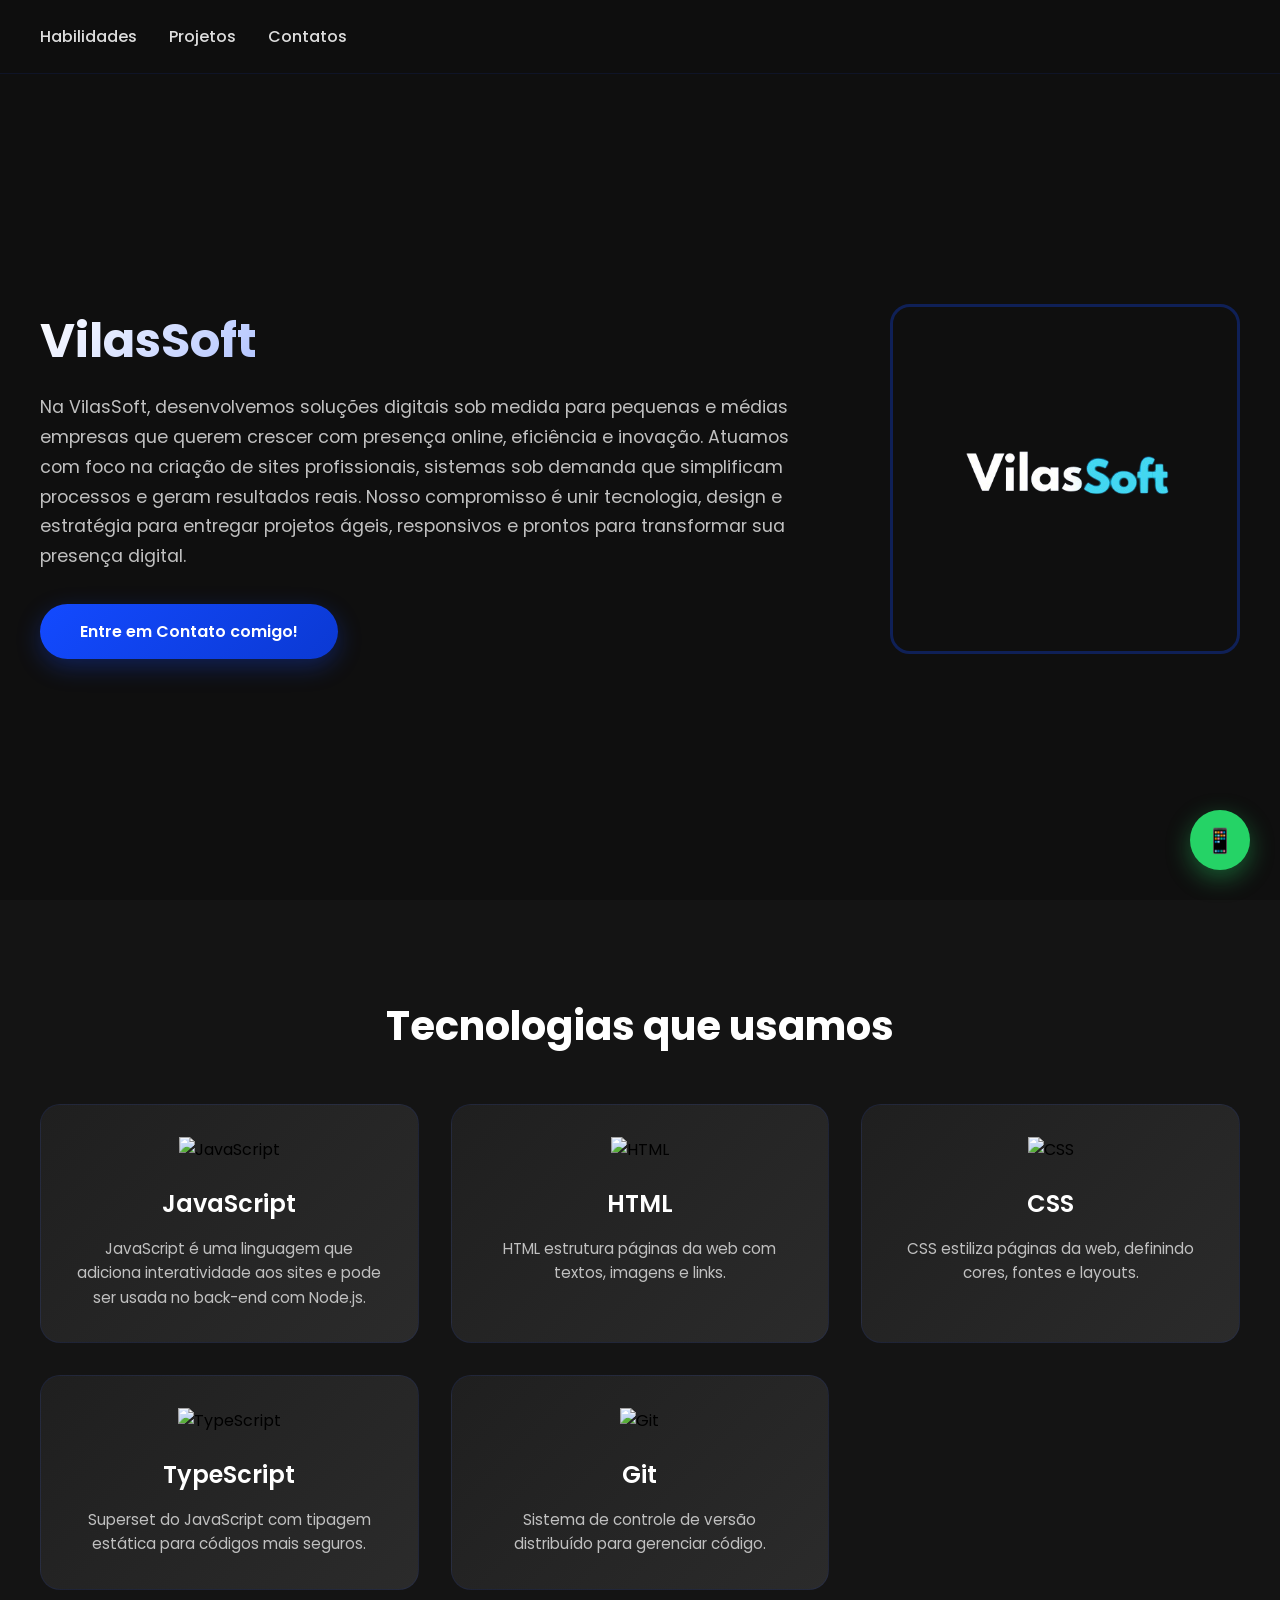
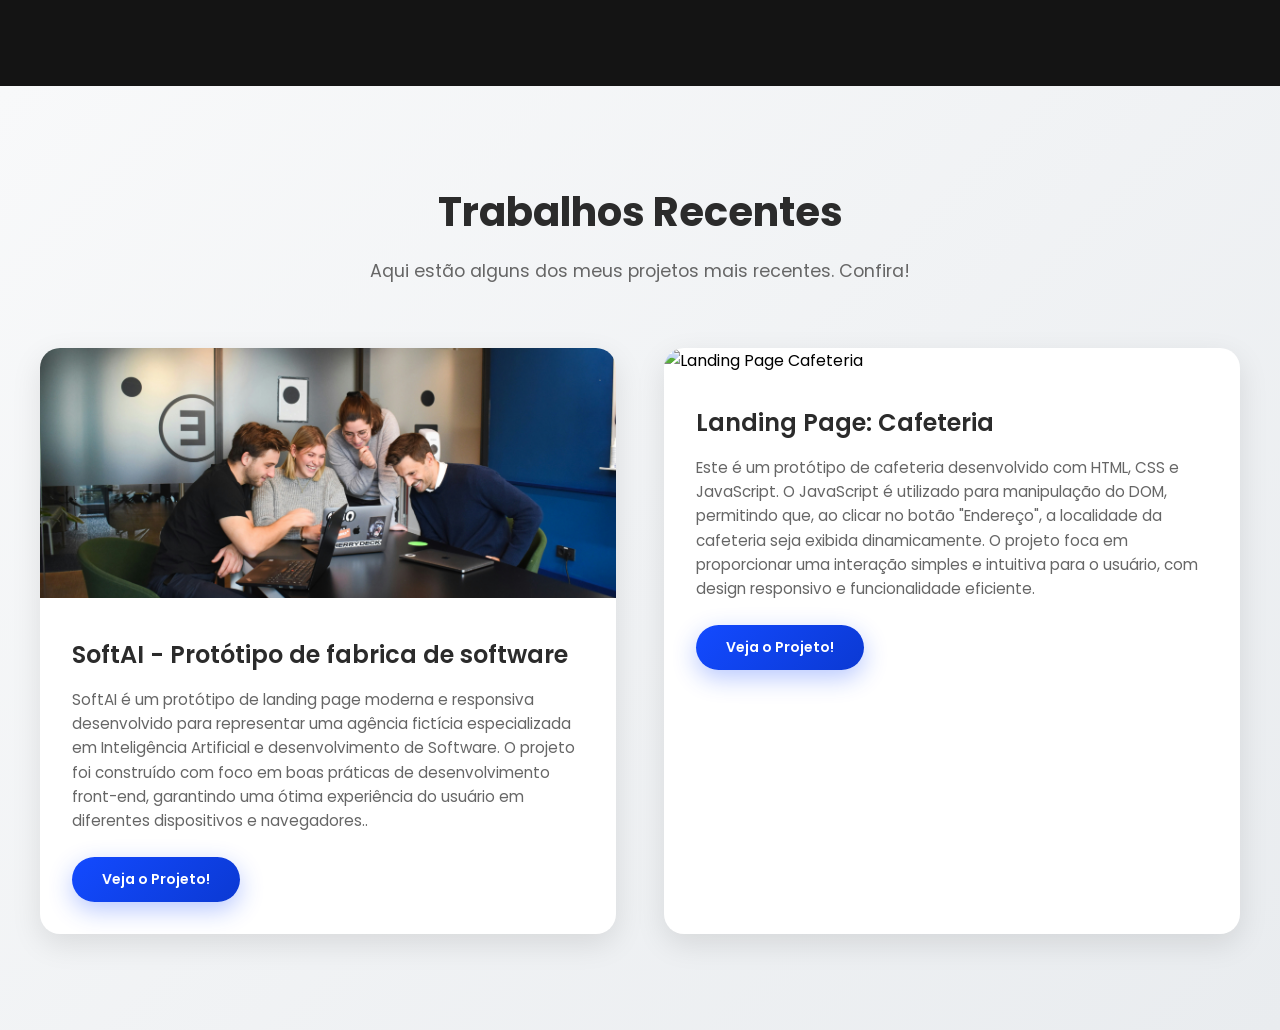
==== index.html @ 5b702a97 "Upload inicial Agencia" ====
<!DOCTYPE html>
<html lang="pt-BR">
    <head>
        <meta charset="UTF-8">
        <meta name="viewport" content="width=device-width, initial-scale=1.0">
        <title>VilasSoft</title>
        <meta name="description"
            content="Agência de desenvolvimento de WebSites">
        <meta name="keywords"
            content="desenvolvedor de sites, freelance websiste, Valparaíso de Goiás, Brasília, sites responsivos, SEO, pequenos negócios">
        <link rel="preconnect" href="https://fonts.googleapis.com">
        <link rel="preconnect" href="https://fonts.gstatic.com" crossorigin>
        <link
            href="https://fonts.googleapis.com/css2?family=Inter:ital,opsz,wght@0,14..32,100..900;1,14..32,100..900&family=Poppins:ital,wght@0,100;0,200;0,300;0,400;0,500;0,600;0,700;0,800;0,900;1,100;1,200;1,300;1,400;1,500;1,600;1,700;1,800;1,900&display=swap"
            rel="stylesheet">
        <link rel="stylesheet" href="./src/css/style.css">
        <link rel="shortcut icon" href="./src/img/VilasSoftLOGO-removebg-preview.png" type="image/x-icon">
    </head>
    <body>
        <!-- Header da pagina -->
        <header>
            <div class="header-container">
                <nav class="nav-section">
                    <ul class="list-works">
                        <li><a href="#skill-section">Habilidades</a></li>
                        <li><a href="#project-section">Projetos</a></li>
                        <li><a href="https://wa.me/556194417710"
                                target="_blank">Contatos</a></li>
                    </ul>

                    <div class="mobile-menu">
                        <span></span>
                        <span></span>
                        <span></span>
                    </div>
                </nav>
            </div>
        </header>

        <!-- Parte principal -->
        <main>
            <section class="topo-site" id="home">
                <div class="topo-interface">
                    <div class="text-site">
                        <h2>VilasSoft</h2>
                        <p>Na VilasSoft, desenvolvemos soluções digitais sob
                            medida para pequenas e médias empresas que querem
                            crescer com presença online, eficiência e inovação.
                            Atuamos com foco na criação de sites profissionais,
                            sistemas sob demanda que simplificam
                            processos e geram resultados reais.
                            Nosso compromisso é unir tecnologia, design e
                            estratégia para entregar projetos ágeis, responsivos
                            e prontos para transformar sua presença digital.</p>

                        <a href="https://wa.me/556194417710" target="_blank">
                            <button class="btn-contact">Entre em Contato
                                comigo!</button>
                        </a>
                    </div>

                    <div class="my-picture">
                        <img src="./src/img/VilasSoftLOGO-removebg-preview.png"
                            alt="Logo VilasSoft">
                    </div>
                </div>
            </section>

            <!-- Habilidades -->
            <section class="skills-section" id="skill-section">
                <h3 class="h3">Tecnologias que usamos</h3>
                <div class="box-skill">
                    <div class="box-code fade-in">
                        <img
                            src="https://cdn-icons-png.flaticon.com/512/5968/5968292.png"
                            alt="JavaScript">
                        <h3>JavaScript</h3>
                        <p>JavaScript é uma linguagem que adiciona
                            interatividade aos sites e pode ser usada no
                            back-end com Node.js.</p>
                    </div>
                    <div class="box-code fade-in">
                        <img
                            src="https://cdn-icons-png.flaticon.com/512/732/732212.png"
                            alt="HTML">
                        <h3>HTML</h3>
                        <p>HTML estrutura páginas da web com textos, imagens e
                            links.</p>
                    </div>
                    <div class="box-code fade-in">
                        <img
                            src="https://cdn-icons-png.flaticon.com/512/732/732190.png"
                            alt="CSS">
                        <h3>CSS</h3>
                        <p>CSS estiliza páginas da web, definindo cores, fontes
                            e layouts.</p>
                    </div>

                    <div class="box-code fade-in">
                        <img
                            src="https://cdn-icons-png.flaticon.com/512/5968/5968381.png"
                            alt="TypeScript">
                        <h3>TypeScript</h3>
                        <p>Superset do JavaScript com tipagem estática para
                            códigos mais seguros.</p>
                    </div>
                    <div class="box-code fade-in">
                        <img
                            src="https://cdn-icons-png.flaticon.com/512/25/25231.png"
                            alt="Git">
                        <h3>Git</h3>
                        <p>Sistema de controle de versão distribuído para
                            gerenciar código.</p>
                    </div>
                </div>
            </section>

            <!-- Projetos -->
            <section class="project-section" id="project-section">
                <div class="title-project">
                    <h3>Trabalhos Recentes</h3>
                    <p>Aqui estão alguns dos meus projetos mais recentes.
                        Confira!</p>
                </div>
                <div class="project-container">
                    <div class="box-project fade-in">
                        <img src="./src/img/BussinnesSoft.jpg"
                            alt="JoiShop E-commerce">
                        <div class="box-project-content">
                            <h3>SoftAI - Protótipo de fabrica de software</h3>
                            <p>SoftAI é um protótipo de landing page moderna e
                                responsiva desenvolvido para representar uma
                                agência fictícia especializada em Inteligência
                                Artificial e desenvolvimento de Software.
                                O projeto foi construído com foco em boas
                                práticas de desenvolvimento front-end,
                                garantindo uma ótima experiência do usuário em
                                diferentes dispositivos e navegadores..</p>
                            <a
                                href="https://soft-j72lqxmot-alonns-projects.vercel.app/"
                                target="_blank">
                                <button class="btn-project">Veja o
                                    Projeto!</button>
                            </a>
                        </div>
                    </div>

                    <div class="box-project fade-in">
                        <img
                            src="https://images.unsplash.com/photo-1495474472287-4d71bcdd2085?w=600&h=300&fit=crop"
                            alt="Landing Page Cafeteria">
                        <div class="box-project-content">
                            <h3>Landing Page: Cafeteria</h3>
                            <p>Este é um protótipo de cafeteria desenvolvido com
                                HTML, CSS e JavaScript. O JavaScript é utilizado
                                para manipulação do DOM, permitindo que, ao
                                clicar no botão "Endereço", a localidade da
                                cafeteria seja exibida dinamicamente. O projeto
                                foca em proporcionar uma interação simples e
                                intuitiva para o usuário, com design responsivo
                                e funcionalidade eficiente.</p>
                            <a
                                href="https://alonn777.github.io/cafeteria-responsivo/"
                                target="_blank">
                                <button class="btn-project">Veja o
                                    Projeto!</button>
                            </a>
                        </div>
                    </div>
                </div>
            </section>
        </main>

        <!-- WhatsApp Float Button -->
        <a
            href="https://wa.me/556194417710?text=Olá! Vi seu portfólio e gostaria de conversar sobre um projeto."
            class="whatsapp-float" target="_blank">
            📱
        </a>
        <script src="./src/js/script.js"></script>
    </body>
</html>
---- src/css/style.css ----
* {
            margin: 0;
            padding: 0;
            box-sizing: border-box;
            font-family: "Poppins", sans-serif;
        }

        body {
            background-color: #0f0f0f;
            scroll-behavior: smooth;
        }

        /* Header melhorado */
        header {
            padding: 1.5rem 2rem;
            position: fixed;
            top: 0;
            width: 100%;
            background: rgba(15, 15, 15, 0.95);
            backdrop-filter: blur(10px);
            border-bottom: 1px solid rgba(19, 74, 255, 0.1);
            z-index: 1000;
            transition: all 0.3s ease;
        }

        .header-container {
            max-width: 1200px;
            margin: 0 auto;
        }

        .nav-section {
            display: flex;
            align-items: center;
            justify-content: space-between;
        }

        .list-works {
            display: flex;
            gap: 2rem;
            list-style: none;
        }

        .list-works li a {
            color: #dddddd;
            font-size: 16px;
            font-weight: 500;
            text-decoration: none;
            transition: all 0.3s ease;
            position: relative;
        }

        .list-works li a:hover {
            color: #134aff;
        }

        .list-works li a::after {
            content: '';
            position: absolute;
            bottom: -5px;
            left: 0;
            width: 0;
            height: 2px;
            background: #134aff;
            transition: width 0.3s ease;
        }

        .list-works li a:hover::after {
            width: 100%;
        }

        .box-buttons {
            display: flex;
            gap: 10px;
        }

        .btn-media {
            padding: 8px;
            width: 45px;
            height: 45px;
            background-color: rgba(45, 45, 45, 0.8);
            border: 1px solid rgba(19, 74, 255, 0.2);
            border-radius: 10px;
            cursor: pointer;
            transition: all 0.3s ease;
            display: flex;
            align-items: center;
            justify-content: center;
        }

        .btn-media:hover {
            background-color: rgba(19, 74, 255, 0.1);
            border-color: #134aff;
            transform: translateY(-3px);
        }

        .btn-media img {
            width: 25px;
            height: 25px;
        }

        /* Menu mobile */
        .mobile-menu {
            display: none;
            flex-direction: column;
            cursor: pointer;
            gap: 4px;
        }

        .mobile-menu span {
            width: 25px;
            height: 3px;
            background: #fff;
            transition: 0.3s;
        }

        /* Seção principal melhorada */
        .topo-site {
            color: #f5f5f5;
            padding: 8rem 2rem 4rem;
            min-height: 100vh;
            display: flex;
            align-items: center;
        }

        .topo-interface {
            display: flex;
            align-items: center;
            max-width: 1200px;
            margin: 0 auto;
            gap: 4rem;
        }

        .text-site {
            flex: 1;
        }

        .text-site h2 {
            font-size: 3rem;
            font-weight: 700;
            margin-bottom: 1rem;
            background: linear-gradient(135deg, #ffffff 0%, #134aff 100%);
            -webkit-background-clip: text;
            -webkit-text-fill-color: transparent;
            background-clip: text;
        }

        .text-site p {
            font-size: 1.1rem;
            line-height: 1.7;
            color: #c0c0c0;
            margin-bottom: 2rem;
        }

        .btn-contact {
            padding: 15px 40px;
            border-radius: 50px;
            background: linear-gradient(135deg, #134aff 0%, #0b39d3 100%);
            color: #fff;
            cursor: pointer;
            font-weight: 600;
            border: none;
            font-size: 16px;
            transition: all 0.3s ease;
            box-shadow: 0 8px 25px rgba(19, 74, 255, 0.3);
        }

        .btn-contact:hover {
            transform: translateY(-3px);
            box-shadow: 0 12px 35px rgba(19, 74, 255, 0.4);
        }

        .my-picture {
            flex: 0 0 auto;
            position: relative;
        }

        .my-picture img {
            width: 350px;
            height: 350px;
            border-radius: 20px;
            object-fit: cover;
            border: 3px solid rgba(19, 74, 255, 0.3);
            transition: all 0.3s ease;
        }

        .my-picture img:hover {
            border-color: #134aff;
            transform: scale(1.02);
        }

        /* Seção de habilidades melhorada */
        .skills-section {
            padding: 6rem 2rem;
            background: #141414;
        }

        .skills-section .h3 {
            font-size: 2.5rem;
            text-align: center;
            color: #fff;
            margin-bottom: 3rem;
            font-weight: 700;
        }

        .box-skill {
            display: grid;
            grid-template-columns: repeat(auto-fit, minmax(300px, 1fr));
            gap: 2rem;
            max-width: 1200px;
            margin: 0 auto;
        }

        .box-code {
            padding: 2rem;
            background: linear-gradient(135deg, #1f1f1f 0%, #2b2b2b 100%);
            border-radius: 20px;
            cursor: pointer;
            transition: all 0.3s ease;
            border: 1px solid rgba(19, 74, 255, 0.1);
            text-align: center;
        }

        .box-code:hover {
            border-color: #134aff;
            transform: translateY(-8px);
            box-shadow: 0 15px 40px rgba(19, 74, 255, 0.2);
        }

        .box-code img {
            width: 80px;
            height: 80px;
            margin-bottom: 1.5rem;
            transition: transform 0.3s ease;
        }

        .box-code:hover img {
            transform: scale(1.1);
        }

        .box-code h3 {
            color: #fff;
            font-size: 1.5rem;
            margin-bottom: 1rem;
            font-weight: 600;
        }

        .box-code p {
            color: #c0c0c0;
            line-height: 1.6;
            font-size: 0.95rem;
        }

        /* Seção de projetos melhorada */
        .project-section {
            padding: 6rem 2rem;
            background: linear-gradient(135deg, #f8f9fa 0%, #e9ecef 100%);
        }

        .title-project {
            text-align: center;
            margin-bottom: 4rem;
        }

        .title-project h3 {
            font-size: 2.5rem;
            color: #2b2b2b;
            margin-bottom: 1rem;
            font-weight: 700;
        }

        .title-project p {
            font-size: 1.1rem;
            color: #666;
        }

        .project-container {
            display: grid;
            grid-template-columns: repeat(auto-fit, minmax(500px, 1fr));
            gap: 3rem;
            max-width: 1200px;
            margin: 0 auto;
        }

        .box-project {
            background: #fff;
            border-radius: 20px;
            overflow: hidden;
            box-shadow: 0 10px 30px rgba(0, 0, 0, 0.1);
            transition: all 0.3s ease;
        }

        .box-project:hover {
            transform: translateY(-10px);
            box-shadow: 0 20px 50px rgba(0, 0, 0, 0.15);
        }

        .box-project img {
            width: 100%;
            height: 250px;
            object-fit: cover;
            transition: transform 0.3s ease;
        }

        .box-project:hover img {
            transform: scale(1.05);
        }

        .box-project-content {
            padding: 2rem;
        }

        .box-project h3 {
            font-size: 1.5rem;
            color: #2b2b2b;
            margin-bottom: 1rem;
            font-weight: 600;
        }

        .box-project p {
            font-size: 0.95rem;
            color: #666;
            line-height: 1.6;
            margin-bottom: 1.5rem;
        }

        .btn-project {
            padding: 12px 30px;
            cursor: pointer;
            background: linear-gradient(135deg, #134aff 0%, #0b39d3 100%);
            color: #fff;
            font-weight: 600;
            border-radius: 50px;
            border: none;
            font-size: 14px;
            transition: all 0.3s ease;
            box-shadow: 0 8px 25px rgba(19, 74, 255, 0.3);
        }

        .btn-project:hover {
            transform: translateY(-3px);
            box-shadow: 0 12px 35px rgba(19, 74, 255, 0.4);
        }

        /* WhatsApp floating button */
        .whatsapp-float {
            position: fixed;
            bottom: 30px;
            right: 30px;
            background: #25d366;
            color: white;
            padding: 15px;
            border-radius: 50%;
            text-decoration: none;
            box-shadow: 0 8px 25px rgba(37, 211, 102, 0.4);
            transition: all 0.3s ease;
            z-index: 1000;
            font-size: 1.5rem;
            display: flex;
            align-items: center;
            justify-content: center;
            width: 60px;
            height: 60px;
        }

        .whatsapp-float:hover {
            transform: scale(1.1);
            box-shadow: 0 12px 35px rgba(37, 211, 102, 0.6);
        }

        /* Responsividade */
        @media (max-width: 768px) {
            .nav-section {
                justify-content: space-between;
            }
            
            .list-works {
                display: none;
            }
            
            .mobile-menu {
                display: flex;
            }

            .topo-interface {
                flex-direction: column;
                text-align: center;
                gap: 2rem;
            }

            .text-site h2 {
                font-size: 2rem;
            }

            .my-picture img {
                width: 280px;
                height: 280px;
            }

            .box-skill {
                grid-template-columns: 1fr;
                gap: 1.5rem;
            }

            .project-container {
                grid-template-columns: 1fr;
                gap: 2rem;
            }

            .skills-section,
            .project-section {
                padding: 4rem 1rem;
            }

            .topo-site {
                padding: 6rem 1rem 4rem;
            }

            .whatsapp-float {
                bottom: 20px;
                right: 20px;
                width: 50px;
                height: 50px;
                font-size: 1.2rem;
            }
        }

        @media (max-width: 480px) {
            .text-site h2 {
                font-size: 1.8rem;
            }

            .text-site p {
                font-size: 1rem;
            }

            .my-picture img {
                width: 250px;
                height: 250px;
            }

            .skills-section .h3,
            .title-project h3 {
                font-size: 2rem;
            }
        }

        /* Animações suaves */
        .fade-in {
            opacity: 0;
            transform: translateY(30px);
            transition: all 0.6s ease;
        }

        .fade-in.visible {
            opacity: 1;
            transform: translateY(0);
        }
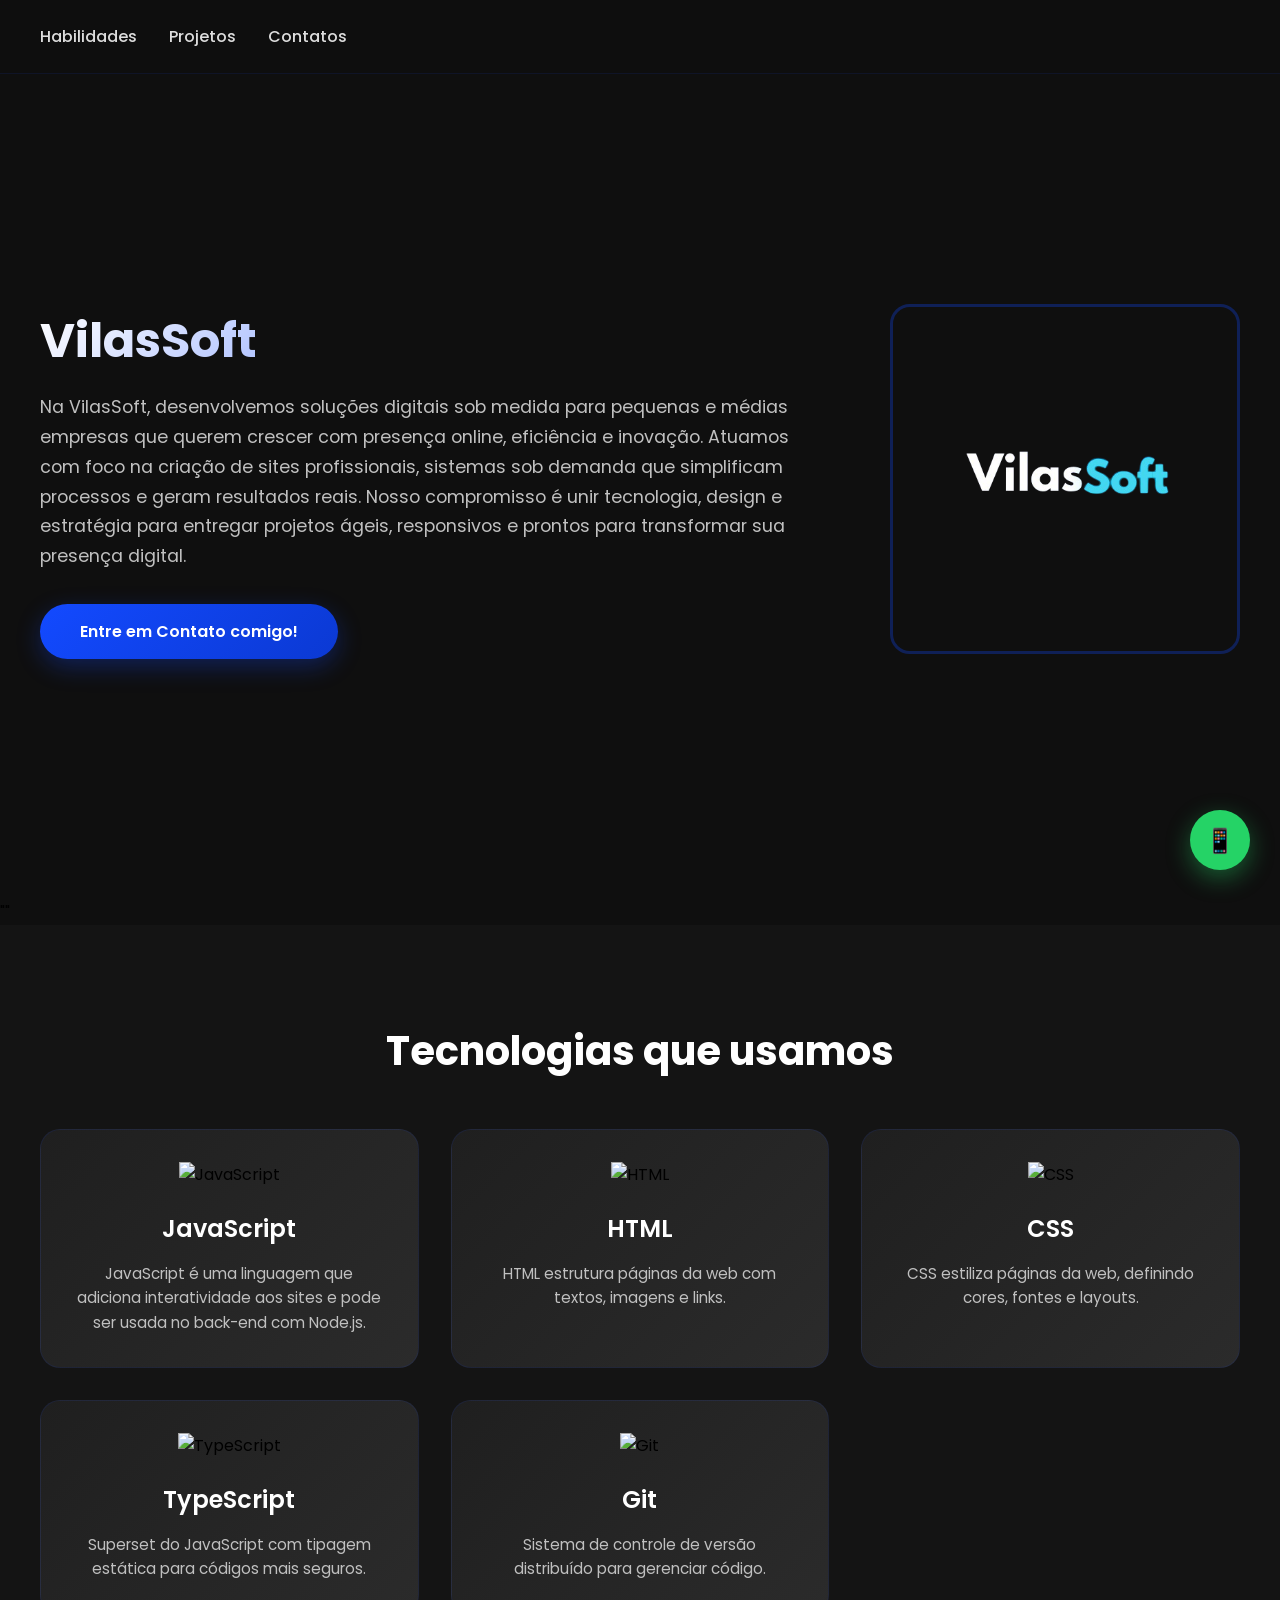
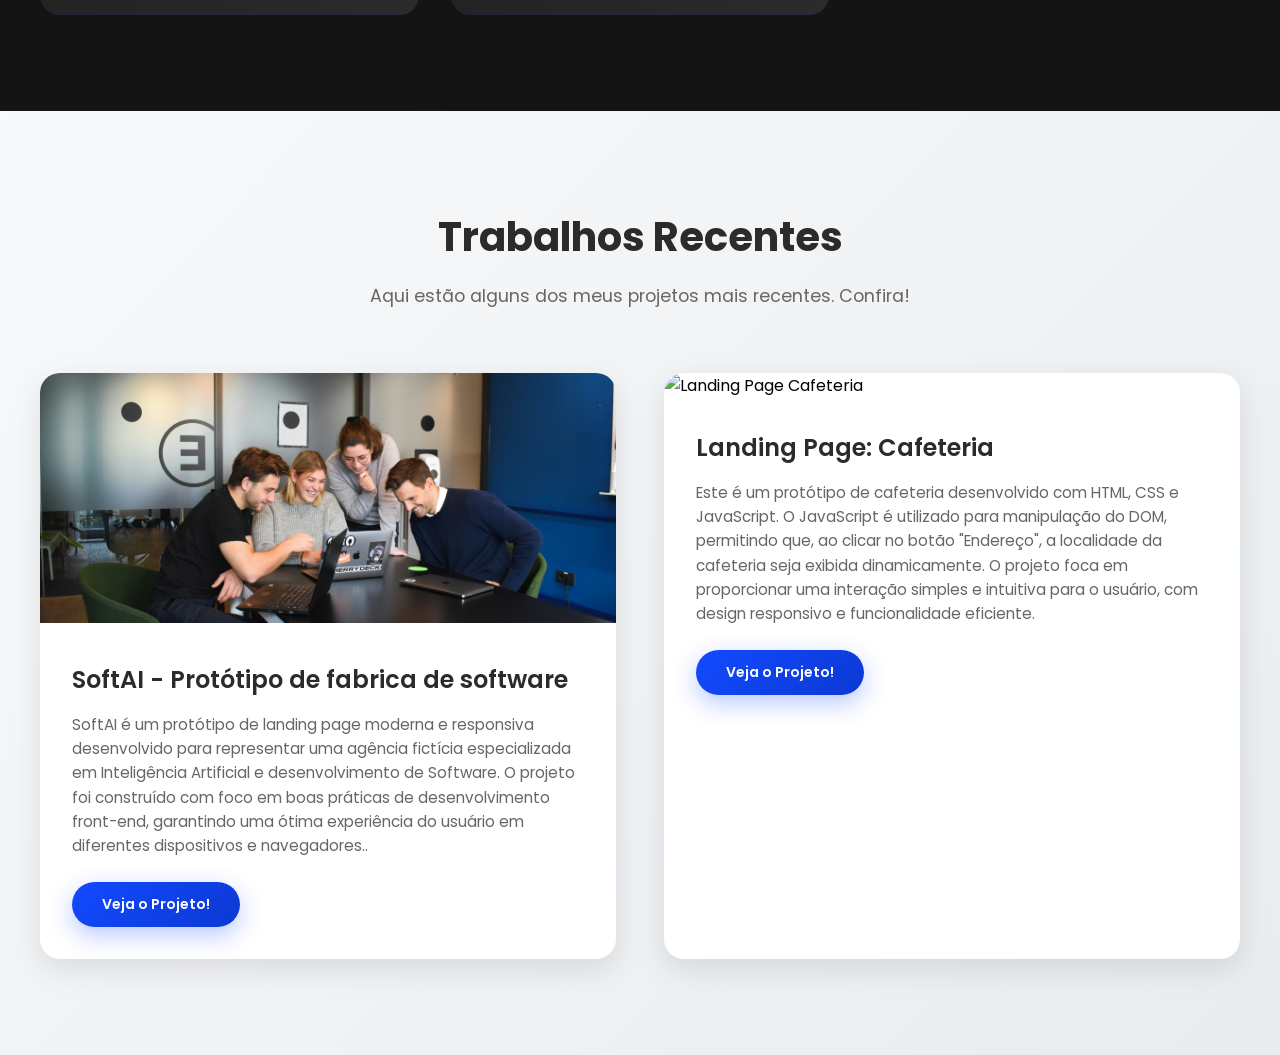
==== commit 2251cc7a: "meta tag search console" ====
--- a/index.html
+++ b/index.html
@@ -1,182 +1,183 @@
-<!DOCTYPE html>
-<html lang="pt-BR">
-    <head>
-        <meta charset="UTF-8">
-        <meta name="viewport" content="width=device-width, initial-scale=1.0">
-        <title>VilasSoft</title>
-        <meta name="description"
-            content="Agência de desenvolvimento de WebSites">
-        <meta name="keywords"
-            content="desenvolvedor de sites, freelance websiste, Valparaíso de Goiás, Brasília, sites responsivos, SEO, pequenos negócios">
-        <link rel="preconnect" href="https://fonts.googleapis.com">
-        <link rel="preconnect" href="https://fonts.gstatic.com" crossorigin>
-        <link
-            href="https://fonts.googleapis.com/css2?family=Inter:ital,opsz,wght@0,14..32,100..900;1,14..32,100..900&family=Poppins:ital,wght@0,100;0,200;0,300;0,400;0,500;0,600;0,700;0,800;0,900;1,100;1,200;1,300;1,400;1,500;1,600;1,700;1,800;1,900&display=swap"
-            rel="stylesheet">
-        <link rel="stylesheet" href="./src/css/style.css">
-        <link rel="shortcut icon" href="./src/img/VilasSoftLOGO-removebg-preview.png" type="image/x-icon">
-    </head>
-    <body>
-        <!-- Header da pagina -->
-        <header>
-            <div class="header-container">
-                <nav class="nav-section">
-                    <ul class="list-works">
-                        <li><a href="#skill-section">Habilidades</a></li>
-                        <li><a href="#project-section">Projetos</a></li>
-                        <li><a href="https://wa.me/556194417710"
-                                target="_blank">Contatos</a></li>
-                    </ul>
-
-                    <div class="mobile-menu">
-                        <span></span>
-                        <span></span>
-                        <span></span>
-                    </div>
-                </nav>
-            </div>
-        </header>
-
-        <!-- Parte principal -->
-        <main>
-            <section class="topo-site" id="home">
-                <div class="topo-interface">
-                    <div class="text-site">
-                        <h2>VilasSoft</h2>
-                        <p>Na VilasSoft, desenvolvemos soluções digitais sob
-                            medida para pequenas e médias empresas que querem
-                            crescer com presença online, eficiência e inovação.
-                            Atuamos com foco na criação de sites profissionais,
-                            sistemas sob demanda que simplificam
-                            processos e geram resultados reais.
-                            Nosso compromisso é unir tecnologia, design e
-                            estratégia para entregar projetos ágeis, responsivos
-                            e prontos para transformar sua presença digital.</p>
-
-                        <a href="https://wa.me/556194417710" target="_blank">
-                            <button class="btn-contact">Entre em Contato
-                                comigo!</button>
-                        </a>
-                    </div>
-
-                    <div class="my-picture">
-                        <img src="./src/img/VilasSoftLOGO-removebg-preview.png"
-                            alt="Logo VilasSoft">
-                    </div>
-                </div>
-            </section>
-
-            <!-- Habilidades -->
-            <section class="skills-section" id="skill-section">
-                <h3 class="h3">Tecnologias que usamos</h3>
-                <div class="box-skill">
-                    <div class="box-code fade-in">
-                        <img
-                            src="https://cdn-icons-png.flaticon.com/512/5968/5968292.png"
-                            alt="JavaScript">
-                        <h3>JavaScript</h3>
-                        <p>JavaScript é uma linguagem que adiciona
-                            interatividade aos sites e pode ser usada no
-                            back-end com Node.js.</p>
-                    </div>
-                    <div class="box-code fade-in">
-                        <img
-                            src="https://cdn-icons-png.flaticon.com/512/732/732212.png"
-                            alt="HTML">
-                        <h3>HTML</h3>
-                        <p>HTML estrutura páginas da web com textos, imagens e
-                            links.</p>
-                    </div>
-                    <div class="box-code fade-in">
-                        <img
-                            src="https://cdn-icons-png.flaticon.com/512/732/732190.png"
-                            alt="CSS">
-                        <h3>CSS</h3>
-                        <p>CSS estiliza páginas da web, definindo cores, fontes
-                            e layouts.</p>
-                    </div>
-
-                    <div class="box-code fade-in">
-                        <img
-                            src="https://cdn-icons-png.flaticon.com/512/5968/5968381.png"
-                            alt="TypeScript">
-                        <h3>TypeScript</h3>
-                        <p>Superset do JavaScript com tipagem estática para
-                            códigos mais seguros.</p>
-                    </div>
-                    <div class="box-code fade-in">
-                        <img
-                            src="https://cdn-icons-png.flaticon.com/512/25/25231.png"
-                            alt="Git">
-                        <h3>Git</h3>
-                        <p>Sistema de controle de versão distribuído para
-                            gerenciar código.</p>
-                    </div>
-                </div>
-            </section>
-
-            <!-- Projetos -->
-            <section class="project-section" id="project-section">
-                <div class="title-project">
-                    <h3>Trabalhos Recentes</h3>
-                    <p>Aqui estão alguns dos meus projetos mais recentes.
-                        Confira!</p>
-                </div>
-                <div class="project-container">
-                    <div class="box-project fade-in">
-                        <img src="./src/img/BussinnesSoft.jpg"
-                            alt="JoiShop E-commerce">
-                        <div class="box-project-content">
-                            <h3>SoftAI - Protótipo de fabrica de software</h3>
-                            <p>SoftAI é um protótipo de landing page moderna e
-                                responsiva desenvolvido para representar uma
-                                agência fictícia especializada em Inteligência
-                                Artificial e desenvolvimento de Software.
-                                O projeto foi construído com foco em boas
-                                práticas de desenvolvimento front-end,
-                                garantindo uma ótima experiência do usuário em
-                                diferentes dispositivos e navegadores..</p>
-                            <a
-                                href="https://soft-j72lqxmot-alonns-projects.vercel.app/"
-                                target="_blank">
-                                <button class="btn-project">Veja o
-                                    Projeto!</button>
-                            </a>
-                        </div>
-                    </div>
-
-                    <div class="box-project fade-in">
-                        <img
-                            src="https://images.unsplash.com/photo-1495474472287-4d71bcdd2085?w=600&h=300&fit=crop"
-                            alt="Landing Page Cafeteria">
-                        <div class="box-project-content">
-                            <h3>Landing Page: Cafeteria</h3>
-                            <p>Este é um protótipo de cafeteria desenvolvido com
-                                HTML, CSS e JavaScript. O JavaScript é utilizado
-                                para manipulação do DOM, permitindo que, ao
-                                clicar no botão "Endereço", a localidade da
-                                cafeteria seja exibida dinamicamente. O projeto
-                                foca em proporcionar uma interação simples e
-                                intuitiva para o usuário, com design responsivo
-                                e funcionalidade eficiente.</p>
-                            <a
-                                href="https://alonn777.github.io/cafeteria-responsivo/"
-                                target="_blank">
-                                <button class="btn-project">Veja o
-                                    Projeto!</button>
-                            </a>
-                        </div>
-                    </div>
-                </div>
-            </section>
-        </main>
-
-        <!-- WhatsApp Float Button -->
-        <a
-            href="https://wa.me/556194417710?text=Olá! Vi seu portfólio e gostaria de conversar sobre um projeto."
-            class="whatsapp-float" target="_blank">
-            📱
-        </a>
-        <script src="./src/js/script.js"></script>
-    </body>
+<!DOCTYPE html>
+<html lang="pt-BR">
+    <head>
+        <meta charset="UTF-8">
+        <meta name="viewport" content="width=device-width, initial-scale=1.0">
+        <title>VilasSoft</title>
+        <meta name="description"
+            content="Agência de desenvolvimento de WebSites">
+        <meta name="keywords"
+            content="desenvolvedor de sites, freelance websiste, Valparaíso de Goiás, Brasília, sites responsivos, SEO, pequenos negócios">
+            <meta name="google-site-verification" content="pZePvOXQyFS0Hxbso58rB77Z3DaUZ1HMcV789n40rFE" />
+        <link rel="preconnect" href="https://fonts.googleapis.com">
+        <link rel="preconnect" href="https://fonts.gstatic.com" crossorigin>
+        <link
+            href="https://fonts.googleapis.com/css2?family=Inter:ital,opsz,wght@0,14..32,100..900;1,14..32,100..900&family=Poppins:ital,wght@0,100;0,200;0,300;0,400;0,500;0,600;0,700;0,800;0,900;1,100;1,200;1,300;1,400;1,500;1,600;1,700;1,800;1,900&display=swap"
+            rel="stylesheet">
+        <link rel="stylesheet" href="./src/css/style.css">
+        <link rel="shortcut icon" href="./src/img/VilasSoftLOGO-removebg-preview.png" type="image/x-icon">
+    </head>
+    <body>
+        <!-- Header da pagina -->
+        <header>
+            <div class="header-container">
+                <nav class="nav-section">
+                    <ul class="list-works">
+                        <li><a href="#skill-section">Habilidades</a></li>
+                        <li><a href="#project-section">Projetos</a></li>
+                        <li><a href="https://wa.me/556194417710"
+                                target="_blank">Contatos</a></li>
+                    </ul>
+
+                    <div class="mobile-menu">
+                        <span></span>
+                        <span></span>
+                        <span></span>
+                    </div>
+                </nav>
+            </div>
+        </header>
+
+        <!-- Parte principal -->
+        <main>
+            <section class="topo-site" id="home">
+                <div class="topo-interface">
+                    <div class="text-site">
+                        <h2>VilasSoft</h2>
+                        <p>Na VilasSoft, desenvolvemos soluções digitais sob
+                            medida para pequenas e médias empresas que querem
+                            crescer com presença online, eficiência e inovação.
+                            Atuamos com foco na criação de sites profissionais,
+                            sistemas sob demanda que simplificam
+                            processos e geram resultados reais.
+                            Nosso compromisso é unir tecnologia, design e
+                            estratégia para entregar projetos ágeis, responsivos
+                            e prontos para transformar sua presença digital.</p>
+
+                        <a href="https://wa.me/556194417710" target="_blank">
+                            <button class="btn-contact">Entre em Contato
+                                comigo!</button>
+                        </a>
+                    </div>
+
+                    <div class="my-picture">
+                        <img src="./src/img/VilasSoftLOGO-removebg-preview.png"
+                            alt="Logo VilasSoft">
+                    </div>
+                </div>
+            </section>""
+
+            <!-- Habilidades -->
+            <section class="skills-section" id="skill-section">
+                <h3 class="h3">Tecnologias que usamos</h3>
+                <div class="box-skill">
+                    <div class="box-code fade-in">
+                        <img
+                            src="https://cdn-icons-png.flaticon.com/512/5968/5968292.png"
+                            alt="JavaScript">
+                        <h3>JavaScript</h3>
+                        <p>JavaScript é uma linguagem que adiciona
+                            interatividade aos sites e pode ser usada no
+                            back-end com Node.js.</p>
+                    </div>
+                    <div class="box-code fade-in">
+                        <img
+                            src="https://cdn-icons-png.flaticon.com/512/732/732212.png"
+                            alt="HTML">
+                        <h3>HTML</h3>
+                        <p>HTML estrutura páginas da web com textos, imagens e
+                            links.</p>
+                    </div>
+                    <div class="box-code fade-in">
+                        <img
+                            src="https://cdn-icons-png.flaticon.com/512/732/732190.png"
+                            alt="CSS">
+                        <h3>CSS</h3>
+                        <p>CSS estiliza páginas da web, definindo cores, fontes
+                            e layouts.</p>
+                    </div>
+
+                    <div class="box-code fade-in">
+                        <img
+                            src="https://cdn-icons-png.flaticon.com/512/5968/5968381.png"
+                            alt="TypeScript">
+                        <h3>TypeScript</h3>
+                        <p>Superset do JavaScript com tipagem estática para
+                            códigos mais seguros.</p>
+                    </div>
+                    <div class="box-code fade-in">
+                        <img
+                            src="https://cdn-icons-png.flaticon.com/512/25/25231.png"
+                            alt="Git">
+                        <h3>Git</h3>
+                        <p>Sistema de controle de versão distribuído para
+                            gerenciar código.</p>
+                    </div>
+                </div>
+            </section>
+
+            <!-- Projetos -->
+            <section class="project-section" id="project-section">
+                <div class="title-project">
+                    <h3>Trabalhos Recentes</h3>
+                    <p>Aqui estão alguns dos meus projetos mais recentes.
+                        Confira!</p>
+                </div>
+                <div class="project-container">
+                    <div class="box-project fade-in">
+                        <img src="./src/img/BussinnesSoft.jpg"
+                            alt="JoiShop E-commerce">
+                        <div class="box-project-content">
+                            <h3>SoftAI - Protótipo de fabrica de software</h3>
+                            <p>SoftAI é um protótipo de landing page moderna e
+                                responsiva desenvolvido para representar uma
+                                agência fictícia especializada em Inteligência
+                                Artificial e desenvolvimento de Software.
+                                O projeto foi construído com foco em boas
+                                práticas de desenvolvimento front-end,
+                                garantindo uma ótima experiência do usuário em
+                                diferentes dispositivos e navegadores..</p>
+                            <a
+                                href="https://soft-j72lqxmot-alonns-projects.vercel.app/"
+                                target="_blank">
+                                <button class="btn-project">Veja o
+                                    Projeto!</button>
+                            </a>
+                        </div>
+                    </div>
+
+                    <div class="box-project fade-in">
+                        <img
+                            src="https://images.unsplash.com/photo-1495474472287-4d71bcdd2085?w=600&h=300&fit=crop"
+                            alt="Landing Page Cafeteria">
+                        <div class="box-project-content">
+                            <h3>Landing Page: Cafeteria</h3>
+                            <p>Este é um protótipo de cafeteria desenvolvido com
+                                HTML, CSS e JavaScript. O JavaScript é utilizado
+                                para manipulação do DOM, permitindo que, ao
+                                clicar no botão "Endereço", a localidade da
+                                cafeteria seja exibida dinamicamente. O projeto
+                                foca em proporcionar uma interação simples e
+                                intuitiva para o usuário, com design responsivo
+                                e funcionalidade eficiente.</p>
+                            <a
+                                href="https://alonn777.github.io/cafeteria-responsivo/"
+                                target="_blank">
+                                <button class="btn-project">Veja o
+                                    Projeto!</button>
+                            </a>
+                        </div>
+                    </div>
+                </div>
+            </section>
+        </main>
+
+        <!-- WhatsApp Float Button -->
+        <a
+            href="https://wa.me/556194417710?text=Olá! Vi seu portfólio e gostaria de conversar sobre um projeto."
+            class="whatsapp-float" target="_blank">
+            📱
+        </a>
+        <script src="./src/js/script.js"></script>
+    </body>
 </html>
--- a/src/css/style.css
+++ b/src/css/style.css
@@ -1,457 +1,457 @@
-    * {
-            margin: 0;
-            padding: 0;
-            box-sizing: border-box;
-            font-family: "Poppins", sans-serif;
-        }
-
-        body {
-            background-color: #0f0f0f;
-            scroll-behavior: smooth;
-        }
-
-        /* Header melhorado */
-        header {
-            padding: 1.5rem 2rem;
-            position: fixed;
-            top: 0;
-            width: 100%;
-            background: rgba(15, 15, 15, 0.95);
-            backdrop-filter: blur(10px);
-            border-bottom: 1px solid rgba(19, 74, 255, 0.1);
-            z-index: 1000;
-            transition: all 0.3s ease;
-        }
-
-        .header-container {
-            max-width: 1200px;
-            margin: 0 auto;
-        }
-
-        .nav-section {
-            display: flex;
-            align-items: center;
-            justify-content: space-between;
-        }
-
-        .list-works {
-            display: flex;
-            gap: 2rem;
-            list-style: none;
-        }
-
-        .list-works li a {
-            color: #dddddd;
-            font-size: 16px;
-            font-weight: 500;
-            text-decoration: none;
-            transition: all 0.3s ease;
-            position: relative;
-        }
-
-        .list-works li a:hover {
-            color: #134aff;
-        }
-
-        .list-works li a::after {
-            content: '';
-            position: absolute;
-            bottom: -5px;
-            left: 0;
-            width: 0;
-            height: 2px;
-            background: #134aff;
-            transition: width 0.3s ease;
-        }
-
-        .list-works li a:hover::after {
-            width: 100%;
-        }
-
-        .box-buttons {
-            display: flex;
-            gap: 10px;
-        }
-
-        .btn-media {
-            padding: 8px;
-            width: 45px;
-            height: 45px;
-            background-color: rgba(45, 45, 45, 0.8);
-            border: 1px solid rgba(19, 74, 255, 0.2);
-            border-radius: 10px;
-            cursor: pointer;
-            transition: all 0.3s ease;
-            display: flex;
-            align-items: center;
-            justify-content: center;
-        }
-
-        .btn-media:hover {
-            background-color: rgba(19, 74, 255, 0.1);
-            border-color: #134aff;
-            transform: translateY(-3px);
-        }
-
-        .btn-media img {
-            width: 25px;
-            height: 25px;
-        }
-
-        /* Menu mobile */
-        .mobile-menu {
-            display: none;
-            flex-direction: column;
-            cursor: pointer;
-            gap: 4px;
-        }
-
-        .mobile-menu span {
-            width: 25px;
-            height: 3px;
-            background: #fff;
-            transition: 0.3s;
-        }
-
-        /* Seção principal melhorada */
-        .topo-site {
-            color: #f5f5f5;
-            padding: 8rem 2rem 4rem;
-            min-height: 100vh;
-            display: flex;
-            align-items: center;
-        }
-
-        .topo-interface {
-            display: flex;
-            align-items: center;
-            max-width: 1200px;
-            margin: 0 auto;
-            gap: 4rem;
-        }
-
-        .text-site {
-            flex: 1;
-        }
-
-        .text-site h2 {
-            font-size: 3rem;
-            font-weight: 700;
-            margin-bottom: 1rem;
-            background: linear-gradient(135deg, #ffffff 0%, #134aff 100%);
-            -webkit-background-clip: text;
-            -webkit-text-fill-color: transparent;
-            background-clip: text;
-        }
-
-        .text-site p {
-            font-size: 1.1rem;
-            line-height: 1.7;
-            color: #c0c0c0;
-            margin-bottom: 2rem;
-        }
-
-        .btn-contact {
-            padding: 15px 40px;
-            border-radius: 50px;
-            background: linear-gradient(135deg, #134aff 0%, #0b39d3 100%);
-            color: #fff;
-            cursor: pointer;
-            font-weight: 600;
-            border: none;
-            font-size: 16px;
-            transition: all 0.3s ease;
-            box-shadow: 0 8px 25px rgba(19, 74, 255, 0.3);
-        }
-
-        .btn-contact:hover {
-            transform: translateY(-3px);
-            box-shadow: 0 12px 35px rgba(19, 74, 255, 0.4);
-        }
-
-        .my-picture {
-            flex: 0 0 auto;
-            position: relative;
-        }
-
-        .my-picture img {
-            width: 350px;
-            height: 350px;
-            border-radius: 20px;
-            object-fit: cover;
-            border: 3px solid rgba(19, 74, 255, 0.3);
-            transition: all 0.3s ease;
-        }
-
-        .my-picture img:hover {
-            border-color: #134aff;
-            transform: scale(1.02);
-        }
-
-        /* Seção de habilidades melhorada */
-        .skills-section {
-            padding: 6rem 2rem;
-            background: #141414;
-        }
-
-        .skills-section .h3 {
-            font-size: 2.5rem;
-            text-align: center;
-            color: #fff;
-            margin-bottom: 3rem;
-            font-weight: 700;
-        }
-
-        .box-skill {
-            display: grid;
-            grid-template-columns: repeat(auto-fit, minmax(300px, 1fr));
-            gap: 2rem;
-            max-width: 1200px;
-            margin: 0 auto;
-        }
-
-        .box-code {
-            padding: 2rem;
-            background: linear-gradient(135deg, #1f1f1f 0%, #2b2b2b 100%);
-            border-radius: 20px;
-            cursor: pointer;
-            transition: all 0.3s ease;
-            border: 1px solid rgba(19, 74, 255, 0.1);
-            text-align: center;
-        }
-
-        .box-code:hover {
-            border-color: #134aff;
-            transform: translateY(-8px);
-            box-shadow: 0 15px 40px rgba(19, 74, 255, 0.2);
-        }
-
-        .box-code img {
-            width: 80px;
-            height: 80px;
-            margin-bottom: 1.5rem;
-            transition: transform 0.3s ease;
-        }
-
-        .box-code:hover img {
-            transform: scale(1.1);
-        }
-
-        .box-code h3 {
-            color: #fff;
-            font-size: 1.5rem;
-            margin-bottom: 1rem;
-            font-weight: 600;
-        }
-
-        .box-code p {
-            color: #c0c0c0;
-            line-height: 1.6;
-            font-size: 0.95rem;
-        }
-
-        /* Seção de projetos melhorada */
-        .project-section {
-            padding: 6rem 2rem;
-            background: linear-gradient(135deg, #f8f9fa 0%, #e9ecef 100%);
-        }
-
-        .title-project {
-            text-align: center;
-            margin-bottom: 4rem;
-        }
-
-        .title-project h3 {
-            font-size: 2.5rem;
-            color: #2b2b2b;
-            margin-bottom: 1rem;
-            font-weight: 700;
-        }
-
-        .title-project p {
-            font-size: 1.1rem;
-            color: #666;
-        }
-
-        .project-container {
-            display: grid;
-            grid-template-columns: repeat(auto-fit, minmax(500px, 1fr));
-            gap: 3rem;
-            max-width: 1200px;
-            margin: 0 auto;
-        }
-
-        .box-project {
-            background: #fff;
-            border-radius: 20px;
-            overflow: hidden;
-            box-shadow: 0 10px 30px rgba(0, 0, 0, 0.1);
-            transition: all 0.3s ease;
-        }
-
-        .box-project:hover {
-            transform: translateY(-10px);
-            box-shadow: 0 20px 50px rgba(0, 0, 0, 0.15);
-        }
-
-        .box-project img {
-            width: 100%;
-            height: 250px;
-            object-fit: cover;
-            transition: transform 0.3s ease;
-        }
-
-        .box-project:hover img {
-            transform: scale(1.05);
-        }
-
-        .box-project-content {
-            padding: 2rem;
-        }
-
-        .box-project h3 {
-            font-size: 1.5rem;
-            color: #2b2b2b;
-            margin-bottom: 1rem;
-            font-weight: 600;
-        }
-
-        .box-project p {
-            font-size: 0.95rem;
-            color: #666;
-            line-height: 1.6;
-            margin-bottom: 1.5rem;
-        }
-
-        .btn-project {
-            padding: 12px 30px;
-            cursor: pointer;
-            background: linear-gradient(135deg, #134aff 0%, #0b39d3 100%);
-            color: #fff;
-            font-weight: 600;
-            border-radius: 50px;
-            border: none;
-            font-size: 14px;
-            transition: all 0.3s ease;
-            box-shadow: 0 8px 25px rgba(19, 74, 255, 0.3);
-        }
-
-        .btn-project:hover {
-            transform: translateY(-3px);
-            box-shadow: 0 12px 35px rgba(19, 74, 255, 0.4);
-        }
-
-        /* WhatsApp floating button */
-        .whatsapp-float {
-            position: fixed;
-            bottom: 30px;
-            right: 30px;
-            background: #25d366;
-            color: white;
-            padding: 15px;
-            border-radius: 50%;
-            text-decoration: none;
-            box-shadow: 0 8px 25px rgba(37, 211, 102, 0.4);
-            transition: all 0.3s ease;
-            z-index: 1000;
-            font-size: 1.5rem;
-            display: flex;
-            align-items: center;
-            justify-content: center;
-            width: 60px;
-            height: 60px;
-        }
-
-        .whatsapp-float:hover {
-            transform: scale(1.1);
-            box-shadow: 0 12px 35px rgba(37, 211, 102, 0.6);
-        }
-
-        /* Responsividade */
-        @media (max-width: 768px) {
-            .nav-section {
-                justify-content: space-between;
-            }
-            
-            .list-works {
-                display: none;
-            }
-            
-            .mobile-menu {
-                display: flex;
-            }
-
-            .topo-interface {
-                flex-direction: column;
-                text-align: center;
-                gap: 2rem;
-            }
-
-            .text-site h2 {
-                font-size: 2rem;
-            }
-
-            .my-picture img {
-                width: 280px;
-                height: 280px;
-            }
-
-            .box-skill {
-                grid-template-columns: 1fr;
-                gap: 1.5rem;
-            }
-
-            .project-container {
-                grid-template-columns: 1fr;
-                gap: 2rem;
-            }
-
-            .skills-section,
-            .project-section {
-                padding: 4rem 1rem;
-            }
-
-            .topo-site {
-                padding: 6rem 1rem 4rem;
-            }
-
-            .whatsapp-float {
-                bottom: 20px;
-                right: 20px;
-                width: 50px;
-                height: 50px;
-                font-size: 1.2rem;
-            }
-        }
-
-        @media (max-width: 480px) {
-            .text-site h2 {
-                font-size: 1.8rem;
-            }
-
-            .text-site p {
-                font-size: 1rem;
-            }
-
-            .my-picture img {
-                width: 250px;
-                height: 250px;
-            }
-
-            .skills-section .h3,
-            .title-project h3 {
-                font-size: 2rem;
-            }
-        }
-
-        /* Animações suaves */
-        .fade-in {
-            opacity: 0;
-            transform: translateY(30px);
-            transition: all 0.6s ease;
-        }
-
-        .fade-in.visible {
-            opacity: 1;
-            transform: translateY(0);
+    * {
+            margin: 0;
+            padding: 0;
+            box-sizing: border-box;
+            font-family: "Poppins", sans-serif;
+        }
+
+        body {
+            background-color: #0f0f0f;
+            scroll-behavior: smooth;
+        }
+
+        /* Header melhorado */
+        header {
+            padding: 1.5rem 2rem;
+            position: fixed;
+            top: 0;
+            width: 100%;
+            background: rgba(15, 15, 15, 0.95);
+            backdrop-filter: blur(10px);
+            border-bottom: 1px solid rgba(19, 74, 255, 0.1);
+            z-index: 1000;
+            transition: all 0.3s ease;
+        }
+
+        .header-container {
+            max-width: 1200px;
+            margin: 0 auto;
+        }
+
+        .nav-section {
+            display: flex;
+            align-items: center;
+            justify-content: space-between;
+        }
+
+        .list-works {
+            display: flex;
+            gap: 2rem;
+            list-style: none;
+        }
+
+        .list-works li a {
+            color: #dddddd;
+            font-size: 16px;
+            font-weight: 500;
+            text-decoration: none;
+            transition: all 0.3s ease;
+            position: relative;
+        }
+
+        .list-works li a:hover {
+            color: #134aff;
+        }
+
+        .list-works li a::after {
+            content: '';
+            position: absolute;
+            bottom: -5px;
+            left: 0;
+            width: 0;
+            height: 2px;
+            background: #134aff;
+            transition: width 0.3s ease;
+        }
+
+        .list-works li a:hover::after {
+            width: 100%;
+        }
+
+        .box-buttons {
+            display: flex;
+            gap: 10px;
+        }
+
+        .btn-media {
+            padding: 8px;
+            width: 45px;
+            height: 45px;
+            background-color: rgba(45, 45, 45, 0.8);
+            border: 1px solid rgba(19, 74, 255, 0.2);
+            border-radius: 10px;
+            cursor: pointer;
+            transition: all 0.3s ease;
+            display: flex;
+            align-items: center;
+            justify-content: center;
+        }
+
+        .btn-media:hover {
+            background-color: rgba(19, 74, 255, 0.1);
+            border-color: #134aff;
+            transform: translateY(-3px);
+        }
+
+        .btn-media img {
+            width: 25px;
+            height: 25px;
+        }
+
+        /* Menu mobile */
+        .mobile-menu {
+            display: none;
+            flex-direction: column;
+            cursor: pointer;
+            gap: 4px;
+        }
+
+        .mobile-menu span {
+            width: 25px;
+            height: 3px;
+            background: #fff;
+            transition: 0.3s;
+        }
+
+        /* Seção principal melhorada */
+        .topo-site {
+            color: #f5f5f5;
+            padding: 8rem 2rem 4rem;
+            min-height: 100vh;
+            display: flex;
+            align-items: center;
+        }
+
+        .topo-interface {
+            display: flex;
+            align-items: center;
+            max-width: 1200px;
+            margin: 0 auto;
+            gap: 4rem;
+        }
+
+        .text-site {
+            flex: 1;
+        }
+
+        .text-site h2 {
+            font-size: 3rem;
+            font-weight: 700;
+            margin-bottom: 1rem;
+            background: linear-gradient(135deg, #ffffff 0%, #134aff 100%);
+            -webkit-background-clip: text;
+            -webkit-text-fill-color: transparent;
+            background-clip: text;
+        }
+
+        .text-site p {
+            font-size: 1.1rem;
+            line-height: 1.7;
+            color: #c0c0c0;
+            margin-bottom: 2rem;
+        }
+
+        .btn-contact {
+            padding: 15px 40px;
+            border-radius: 50px;
+            background: linear-gradient(135deg, #134aff 0%, #0b39d3 100%);
+            color: #fff;
+            cursor: pointer;
+            font-weight: 600;
+            border: none;
+            font-size: 16px;
+            transition: all 0.3s ease;
+            box-shadow: 0 8px 25px rgba(19, 74, 255, 0.3);
+        }
+
+        .btn-contact:hover {
+            transform: translateY(-3px);
+            box-shadow: 0 12px 35px rgba(19, 74, 255, 0.4);
+        }
+
+        .my-picture {
+            flex: 0 0 auto;
+            position: relative;
+        }
+
+        .my-picture img {
+            width: 350px;
+            height: 350px;
+            border-radius: 20px;
+            object-fit: cover;
+            border: 3px solid rgba(19, 74, 255, 0.3);
+            transition: all 0.3s ease;
+        }
+
+        .my-picture img:hover {
+            border-color: #134aff;
+            transform: scale(1.02);
+        }
+
+        /* Seção de habilidades melhorada */
+        .skills-section {
+            padding: 6rem 2rem;
+            background: #141414;
+        }
+
+        .skills-section .h3 {
+            font-size: 2.5rem;
+            text-align: center;
+            color: #fff;
+            margin-bottom: 3rem;
+            font-weight: 700;
+        }
+
+        .box-skill {
+            display: grid;
+            grid-template-columns: repeat(auto-fit, minmax(300px, 1fr));
+            gap: 2rem;
+            max-width: 1200px;
+            margin: 0 auto;
+        }
+
+        .box-code {
+            padding: 2rem;
+            background: linear-gradient(135deg, #1f1f1f 0%, #2b2b2b 100%);
+            border-radius: 20px;
+            cursor: pointer;
+            transition: all 0.3s ease;
+            border: 1px solid rgba(19, 74, 255, 0.1);
+            text-align: center;
+        }
+
+        .box-code:hover {
+            border-color: #134aff;
+            transform: translateY(-8px);
+            box-shadow: 0 15px 40px rgba(19, 74, 255, 0.2);
+        }
+
+        .box-code img {
+            width: 80px;
+            height: 80px;
+            margin-bottom: 1.5rem;
+            transition: transform 0.3s ease;
+        }
+
+        .box-code:hover img {
+            transform: scale(1.1);
+        }
+
+        .box-code h3 {
+            color: #fff;
+            font-size: 1.5rem;
+            margin-bottom: 1rem;
+            font-weight: 600;
+        }
+
+        .box-code p {
+            color: #c0c0c0;
+            line-height: 1.6;
+            font-size: 0.95rem;
+        }
+
+        /* Seção de projetos melhorada */
+        .project-section {
+            padding: 6rem 2rem;
+            background: linear-gradient(135deg, #f8f9fa 0%, #e9ecef 100%);
+        }
+
+        .title-project {
+            text-align: center;
+            margin-bottom: 4rem;
+        }
+
+        .title-project h3 {
+            font-size: 2.5rem;
+            color: #2b2b2b;
+            margin-bottom: 1rem;
+            font-weight: 700;
+        }
+
+        .title-project p {
+            font-size: 1.1rem;
+            color: #666;
+        }
+
+        .project-container {
+            display: grid;
+            grid-template-columns: repeat(auto-fit, minmax(500px, 1fr));
+            gap: 3rem;
+            max-width: 1200px;
+            margin: 0 auto;
+        }
+
+        .box-project {
+            background: #fff;
+            border-radius: 20px;
+            overflow: hidden;
+            box-shadow: 0 10px 30px rgba(0, 0, 0, 0.1);
+            transition: all 0.3s ease;
+        }
+
+        .box-project:hover {
+            transform: translateY(-10px);
+            box-shadow: 0 20px 50px rgba(0, 0, 0, 0.15);
+        }
+
+        .box-project img {
+            width: 100%;
+            height: 250px;
+            object-fit: cover;
+            transition: transform 0.3s ease;
+        }
+
+        .box-project:hover img {
+            transform: scale(1.05);
+        }
+
+        .box-project-content {
+            padding: 2rem;
+        }
+
+        .box-project h3 {
+            font-size: 1.5rem;
+            color: #2b2b2b;
+            margin-bottom: 1rem;
+            font-weight: 600;
+        }
+
+        .box-project p {
+            font-size: 0.95rem;
+            color: #666;
+            line-height: 1.6;
+            margin-bottom: 1.5rem;
+        }
+
+        .btn-project {
+            padding: 12px 30px;
+            cursor: pointer;
+            background: linear-gradient(135deg, #134aff 0%, #0b39d3 100%);
+            color: #fff;
+            font-weight: 600;
+            border-radius: 50px;
+            border: none;
+            font-size: 14px;
+            transition: all 0.3s ease;
+            box-shadow: 0 8px 25px rgba(19, 74, 255, 0.3);
+        }
+
+        .btn-project:hover {
+            transform: translateY(-3px);
+            box-shadow: 0 12px 35px rgba(19, 74, 255, 0.4);
+        }
+
+        /* WhatsApp floating button */
+        .whatsapp-float {
+            position: fixed;
+            bottom: 30px;
+            right: 30px;
+            background: #25d366;
+            color: white;
+            padding: 15px;
+            border-radius: 50%;
+            text-decoration: none;
+            box-shadow: 0 8px 25px rgba(37, 211, 102, 0.4);
+            transition: all 0.3s ease;
+            z-index: 1000;
+            font-size: 1.5rem;
+            display: flex;
+            align-items: center;
+            justify-content: center;
+            width: 60px;
+            height: 60px;
+        }
+
+        .whatsapp-float:hover {
+            transform: scale(1.1);
+            box-shadow: 0 12px 35px rgba(37, 211, 102, 0.6);
+        }
+
+        /* Responsividade */
+        @media (max-width: 768px) {
+            .nav-section {
+                justify-content: space-between;
+            }
+            
+            .list-works {
+                display: none;
+            }
+            
+            .mobile-menu {
+                display: flex;
+            }
+
+            .topo-interface {
+                flex-direction: column;
+                text-align: center;
+                gap: 2rem;
+            }
+
+            .text-site h2 {
+                font-size: 2rem;
+            }
+
+            .my-picture img {
+                width: 280px;
+                height: 280px;
+            }
+
+            .box-skill {
+                grid-template-columns: 1fr;
+                gap: 1.5rem;
+            }
+
+            .project-container {
+                grid-template-columns: 1fr;
+                gap: 2rem;
+            }
+
+            .skills-section,
+            .project-section {
+                padding: 4rem 1rem;
+            }
+
+            .topo-site {
+                padding: 6rem 1rem 4rem;
+            }
+
+            .whatsapp-float {
+                bottom: 20px;
+                right: 20px;
+                width: 50px;
+                height: 50px;
+                font-size: 1.2rem;
+            }
+        }
+
+        @media (max-width: 480px) {
+            .text-site h2 {
+                font-size: 1.8rem;
+            }
+
+            .text-site p {
+                font-size: 1rem;
+            }
+
+            .my-picture img {
+                width: 250px;
+                height: 250px;
+            }
+
+            .skills-section .h3,
+            .title-project h3 {
+                font-size: 2rem;
+            }
+        }
+
+        /* Animações suaves */
+        .fade-in {
+            opacity: 0;
+            transform: translateY(30px);
+            transition: all 0.6s ease;
+        }
+
+        .fade-in.visible {
+            opacity: 1;
+            transform: translateY(0);
         }
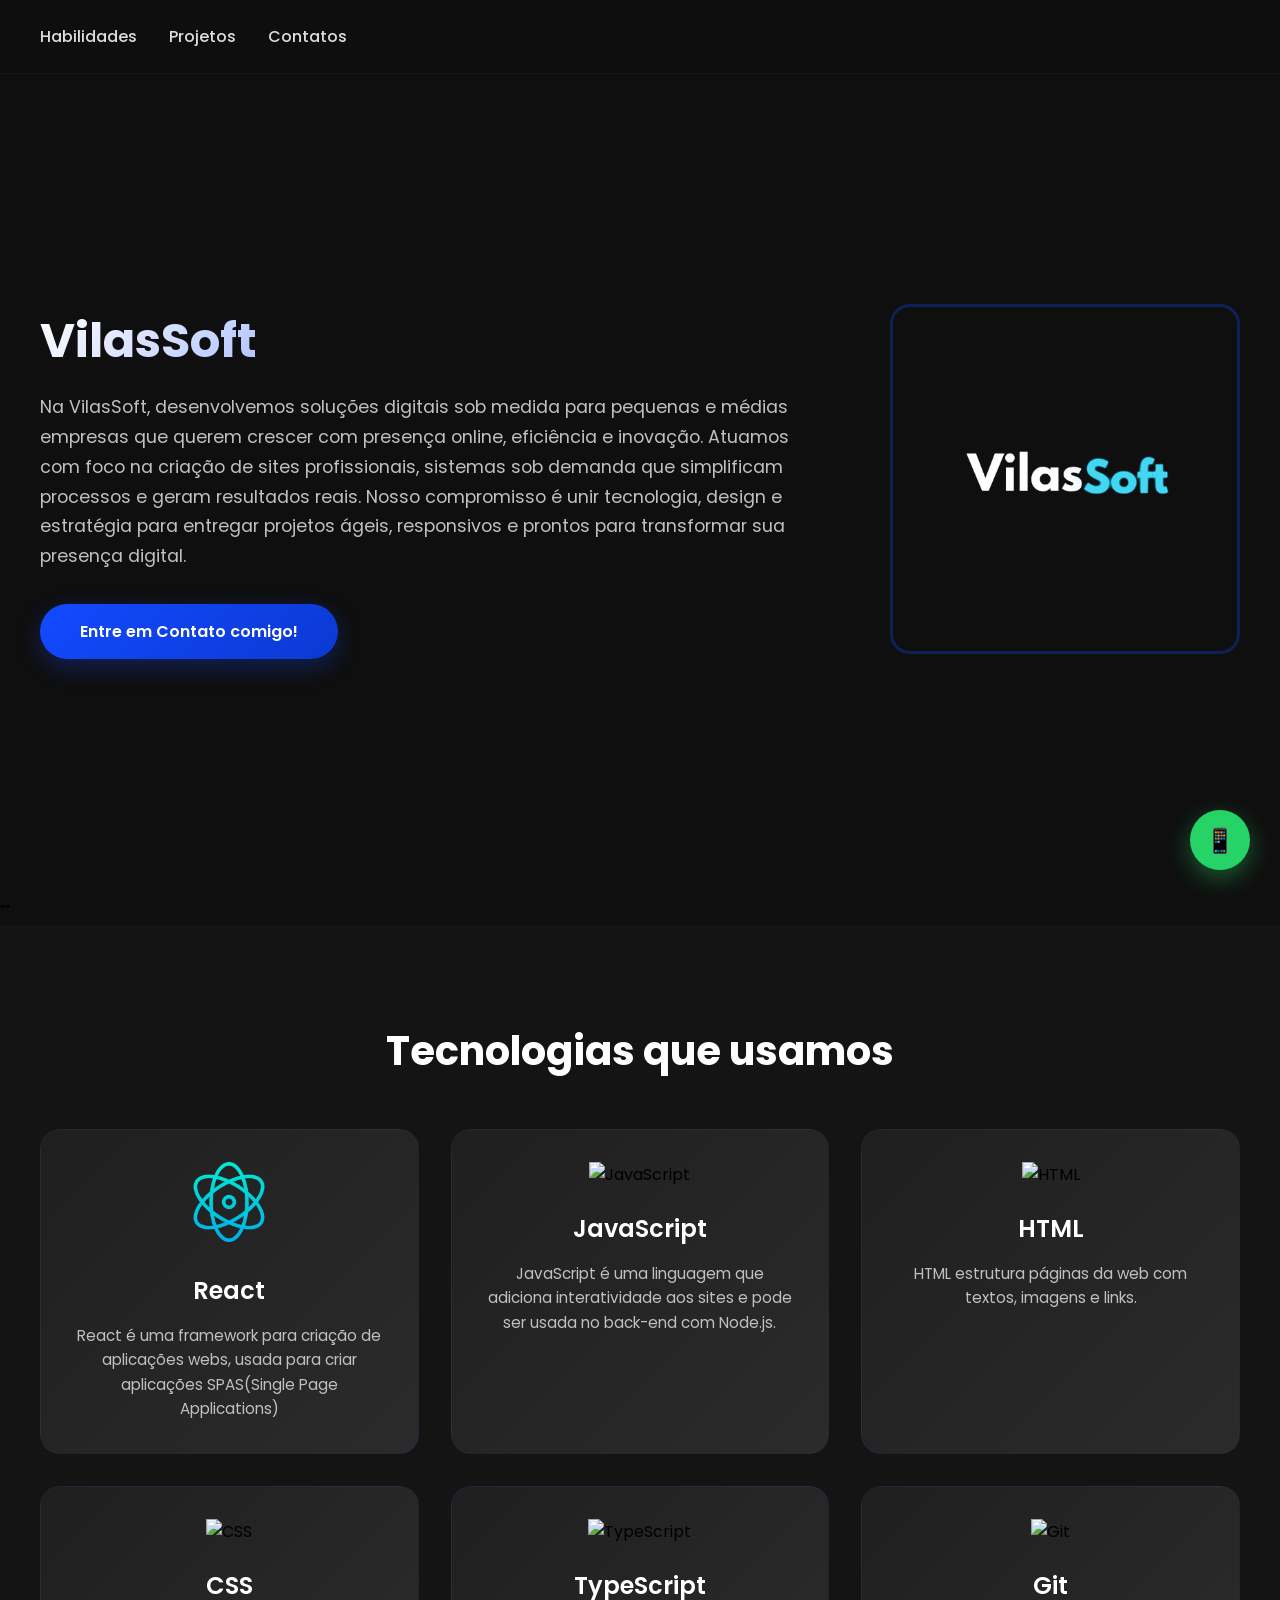
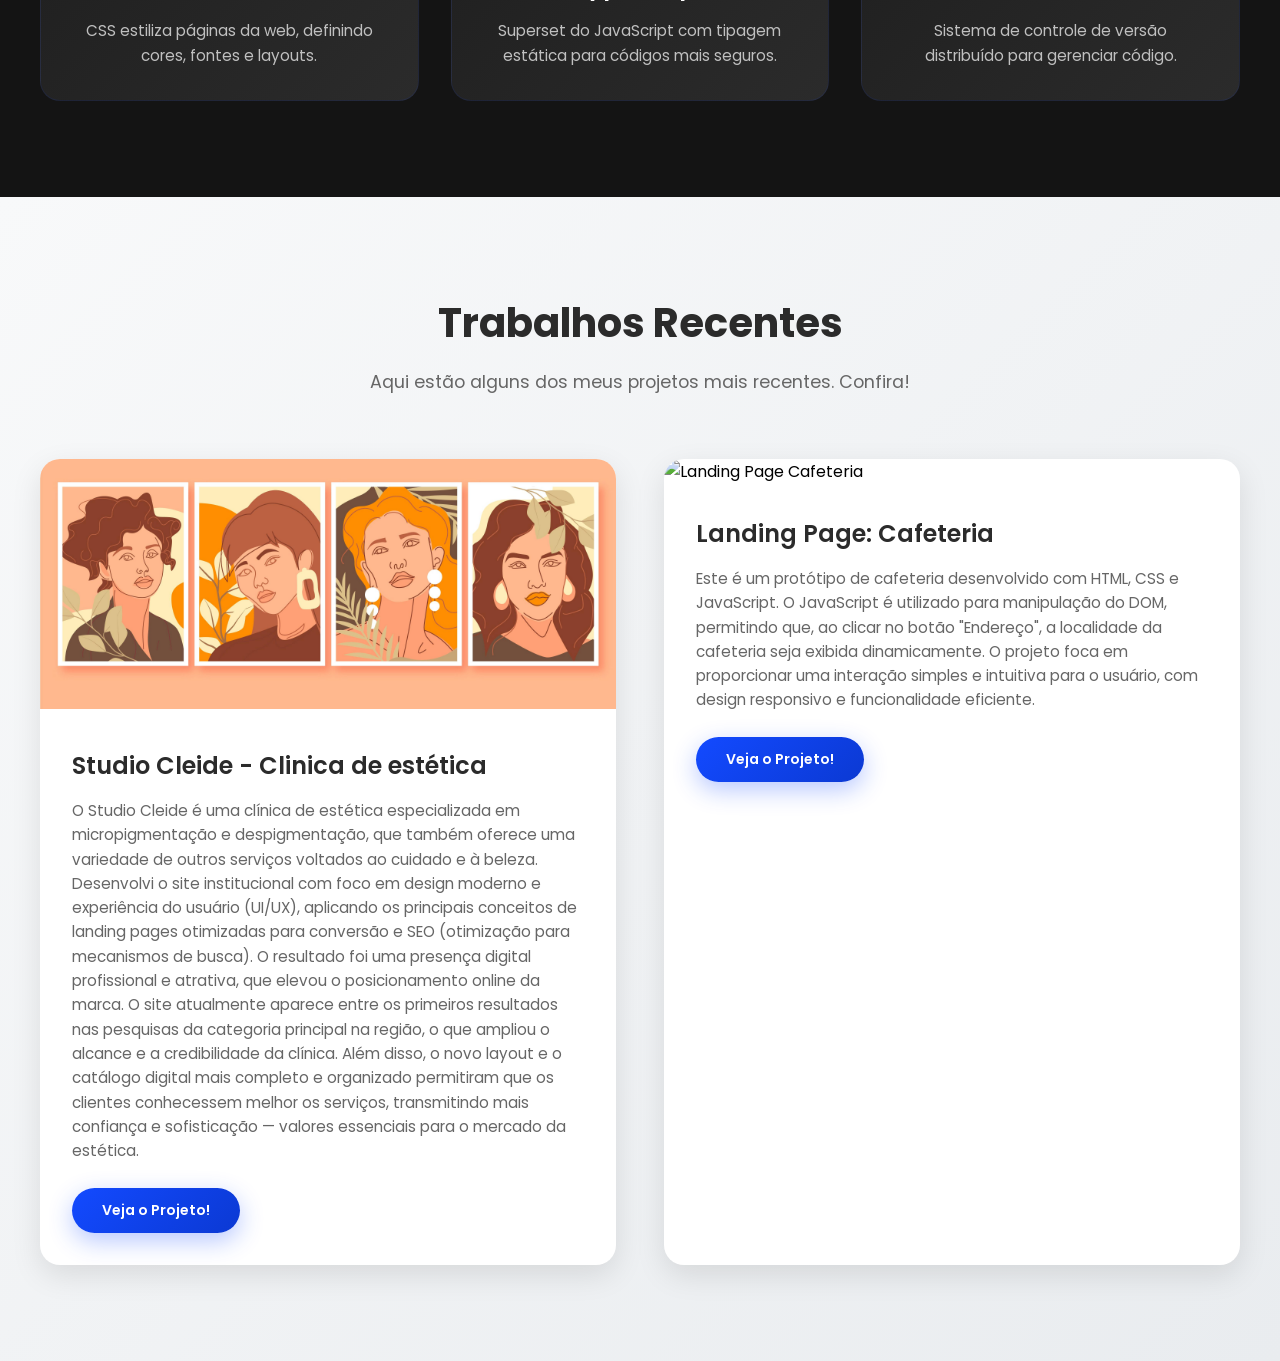
==== commit bc7f294f: "Colocando projetos Reais no portfolio pra passar mais autoriade" ====
--- a/index.html
+++ b/index.html
@@ -8,14 +8,17 @@
             content="Agência de desenvolvimento de WebSites">
         <meta name="keywords"
             content="desenvolvedor de sites, freelance websiste, Valparaíso de Goiás, Brasília, sites responsivos, SEO, pequenos negócios">
-            <meta name="google-site-verification" content="pZePvOXQyFS0Hxbso58rB77Z3DaUZ1HMcV789n40rFE" />
+        <meta name="google-site-verification"
+            content="pZePvOXQyFS0Hxbso58rB77Z3DaUZ1HMcV789n40rFE" />
         <link rel="preconnect" href="https://fonts.googleapis.com">
         <link rel="preconnect" href="https://fonts.gstatic.com" crossorigin>
         <link
             href="https://fonts.googleapis.com/css2?family=Inter:ital,opsz,wght@0,14..32,100..900;1,14..32,100..900&family=Poppins:ital,wght@0,100;0,200;0,300;0,400;0,500;0,600;0,700;0,800;0,900;1,100;1,200;1,300;1,400;1,500;1,600;1,700;1,800;1,900&display=swap"
             rel="stylesheet">
         <link rel="stylesheet" href="./src/css/style.css">
-        <link rel="shortcut icon" href="./src/img/VilasSoftLOGO-removebg-preview.png" type="image/x-icon">
+        <link rel="shortcut icon"
+            href="./src/img/VilasSoftLOGO-removebg-preview.png"
+            type="image/x-icon">
     </head>
     <body>
         <!-- Header da pagina -->
@@ -73,6 +76,13 @@
                 <div class="box-skill">
                     <div class="box-code fade-in">
                         <img
+                            src="./src/img/physics.png"
+                            alt="JavaScript">
+                        <h3>React</h3>
+                        <p>React é uma framework para criação de aplicações webs, usada para criar aplicações SPAS(Single Page Applications)</p>
+                    </div>
+                    <div class="box-code fade-in">
+                        <img
                             src="https://cdn-icons-png.flaticon.com/512/5968/5968292.png"
                             alt="JavaScript">
                         <h3>JavaScript</h3>
@@ -125,20 +135,38 @@
                 </div>
                 <div class="project-container">
                     <div class="box-project fade-in">
-                        <img src="./src/img/BussinnesSoft.jpg"
+                        <img src="./src/img/5607073.jpg"
                             alt="JoiShop E-commerce">
                         <div class="box-project-content">
-                            <h3>SoftAI - Protótipo de fabrica de software</h3>
-                            <p>SoftAI é um protótipo de landing page moderna e
-                                responsiva desenvolvido para representar uma
-                                agência fictícia especializada em Inteligência
-                                Artificial e desenvolvimento de Software.
-                                O projeto foi construído com foco em boas
-                                práticas de desenvolvimento front-end,
-                                garantindo uma ótima experiência do usuário em
-                                diferentes dispositivos e navegadores..</p>
+                            <h3>Studio Cleide - Clinica de estética</h3>
+                            <p>O Studio Cleide é uma clínica de estética
+                                especializada em micropigmentação e
+                                despigmentação, que também oferece uma variedade
+                                de outros serviços voltados ao cuidado e à
+                                beleza.
+
+                                Desenvolvi o site institucional com foco em
+                                design moderno e experiência do usuário (UI/UX),
+                                aplicando os principais conceitos de landing
+                                pages otimizadas para conversão e SEO
+                                (otimização para mecanismos de busca).
+
+                                O resultado foi uma presença digital
+                                profissional e atrativa, que elevou o
+                                posicionamento online da marca. O site
+                                atualmente aparece entre os primeiros resultados
+                                nas pesquisas da categoria principal na região,
+                                o que ampliou o alcance e a credibilidade da
+                                clínica.
+
+                                Além disso, o novo layout e o catálogo digital
+                                mais completo e organizado permitiram que os
+                                clientes conhecessem melhor os serviços,
+                                transmitindo mais confiança e sofisticação —
+                                valores essenciais para o mercado da
+                                estética.</p>
                             <a
-                                href="https://soft-j72lqxmot-alonns-projects.vercel.app/"
+                                href="https://studiocleide.com.br"
                                 target="_blank">
                                 <button class="btn-project">Veja o
                                     Projeto!</button>
